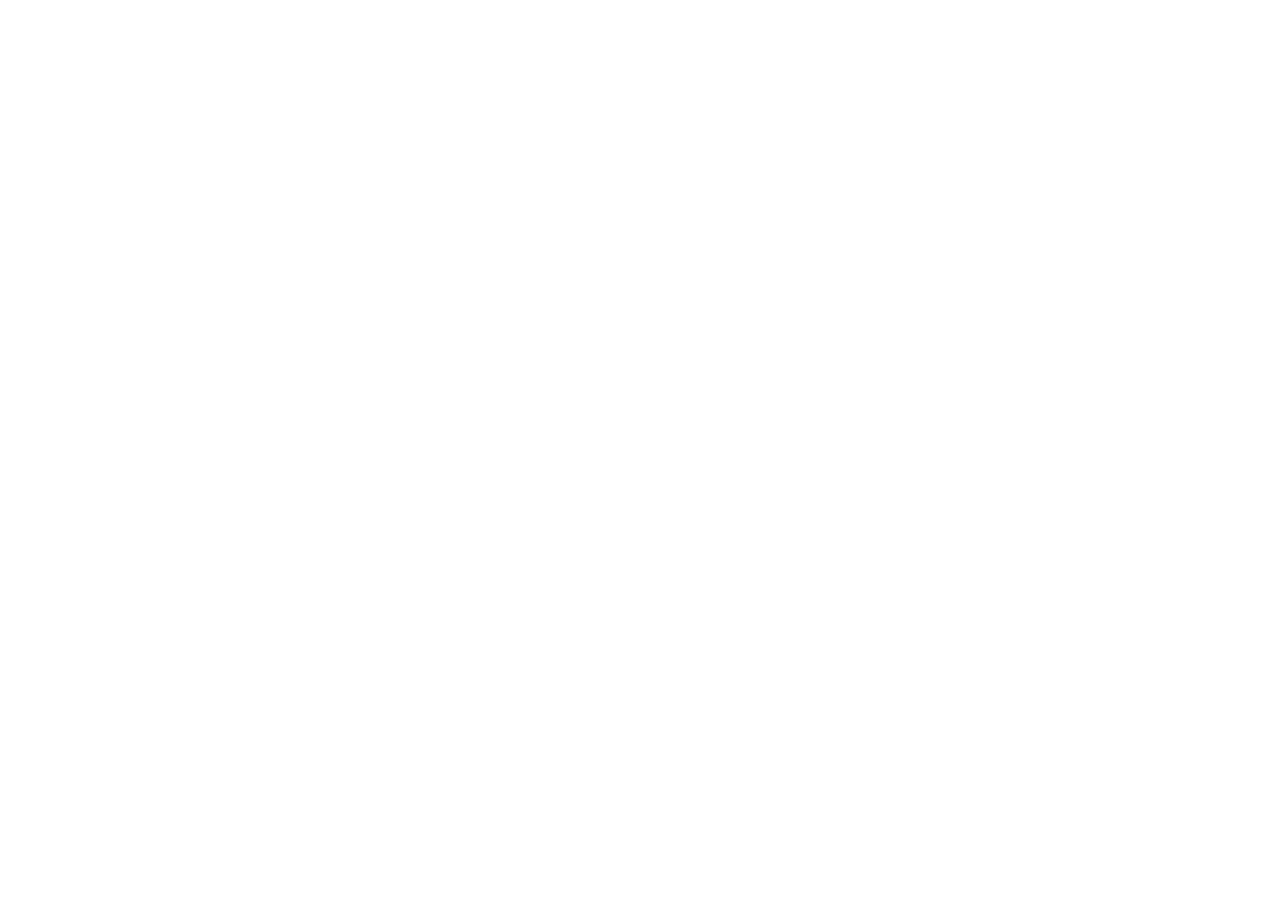
==== index.html @ 7c8229e6 "question prompts" ====
<!DOCTYPE html>
<html lang="en">
<head>
    <meta charset="UTF-8">
    <meta name="viewport" content="width=device-width, initial-scale=1.0">
    <title>Document</title>
</head>
<body>
    
</body>
</html>
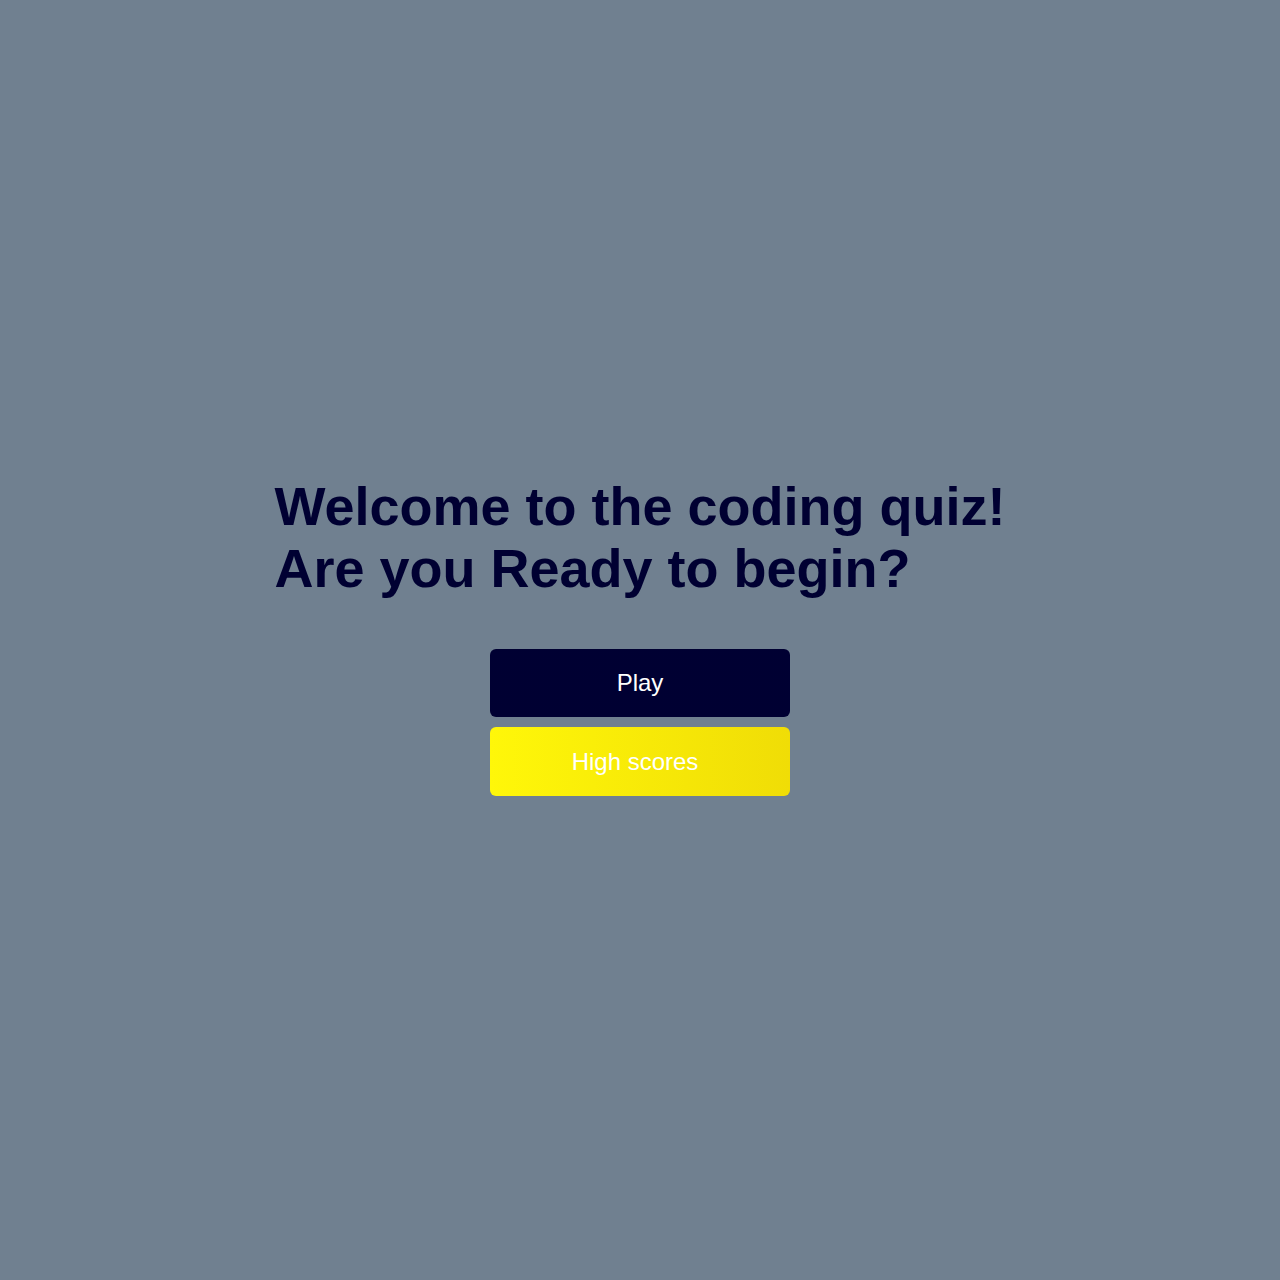
==== commit 84729f15: "basic css added" ====
--- a/index.html
+++ b/index.html
@@ -3,9 +3,22 @@
 <head>
     <meta charset="UTF-8">
     <meta name="viewport" content="width=device-width, initial-scale=1.0">
-    <title>Document</title>
+    <title>Coding Quiz</title>
+    <link rel="stylesheet" href="./assets/style.css">
+    <link rel="stylesheet" href="https://use.fontawesome.com/releases/v5.15.1/css/all.css" integrity="sha384-vp86vTRFVJgpjF9jiIGPEEqYqlDwgyBgEF109VFjmqGmIY/Y4HV4d3Gp2irVfcrp" crossorigin="anonymous">
 </head>
 <body>
+<div class="container">
+    <div id="home" class="flex-column flex-center">
+        <h1>Welcome to the coding quiz! </br> Are you Ready to begin?</h1>
+        <a href="/game.html" class="btn">Play</a>
+        <a href="/highscores.html" id="highscore-btn" class="btn">High scores<i class="fas fa-crown"></i></a>
+    </div>
+</div>
     
+
+
+
+    <script src="./assets/script.js"></script>
 </body>
 </html>--- a/assets/style.css
+++ b/assets/style.css
@@ -0,0 +1,88 @@
+body {
+    background-color: slategrey;
+}
+* {
+    box-sizing: border-box;
+    margin: 0;
+    padding: 0;
+    font-size: 62.5%;
+    font-family: 'Trebuchet MS', 'Lucida Sans Unicode', 'Lucida Grande', 'Lucida Sans', Arial, sans-serif;
+}
+h1 {
+    font-size: 5.4rem;
+    color:rgb(0, 0, 50.2);
+    margin-bottom: 5rem;
+}
+h2 {
+    font-size: 4.2rem;
+    margin-bottom: 4rem;
+}
+
+.container {
+    width: 100vw;
+    height: 100vw;
+    display: flex;
+    justify-content: center;
+    align-items: center;
+    max-width: 0 auto;
+}
+
+.flex-column{
+    display: flex;
+    flex-direction: column;
+}
+
+.flex-center{
+    justify-content: center;
+    align-items: center;
+}
+
+.justify-center{
+    justify-content: center;
+}
+.text-counter {
+    text-align: center;
+}
+
+.hidden {
+    display: none;
+}
+
+.btn {
+    font-size: 2.4rem;
+    padding: 2rem;
+    width: 30rem;
+    text-align: center;
+    margin-bottom: 1rem;
+    text-decoration: none;
+    color: white;
+    background: linear-gradient(90deg, rgb(0, 0, 50.2) 0%, rgb(0,0,50.2)100%);
+    border-radius: 6px;
+}
+
+.btn:hover {
+    cursor: pointer;
+    box-shadow: ;
+    transition: transform 150ms;
+    transform: scale(1.03);
+}
+
+.btn[disabled]:hover{
+    cursor: not-allowed;
+    box-shadow: none;
+    transform: none;
+}
+
+#highscore-btn {
+    background: linear-gradient(90deg, rgb(255,247,9)0%, rgb(240,221,6) 100%);
+}
+
+#highscore-btn:hover {
+    box-shadow: 0 0.4rem 1.4rem 0 rgb(255,255,0,0.5)
+}
+
+.fa-crown {
+    font-size: 2.5rem;
+    margin-left: 1rem;
+}
+
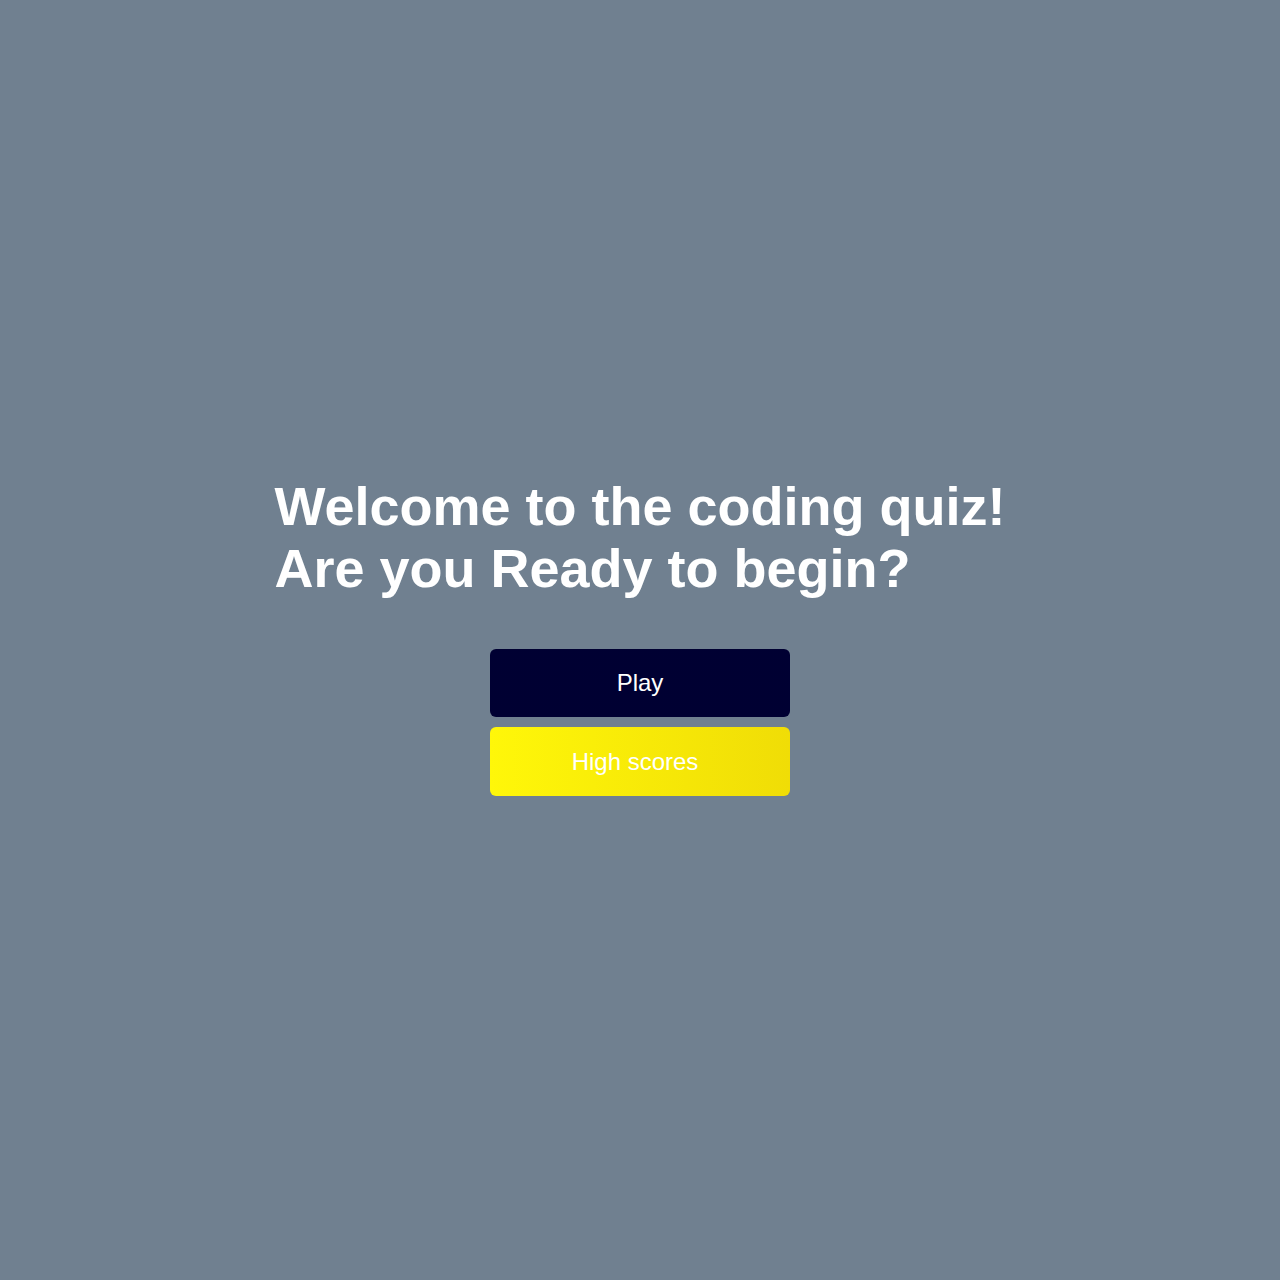
==== commit 2ebd5dd6: "css and java completed but scores not logging correctly" ====
--- a/index.html
+++ b/index.html
@@ -4,21 +4,17 @@
     <meta charset="UTF-8">
     <meta name="viewport" content="width=device-width, initial-scale=1.0">
     <title>Coding Quiz</title>
-    <link rel="stylesheet" href="./assets/style.css">
+    <link rel="stylesheet" href="style.css">
+    <link rel="stylesheet" href="game.html">
     <link rel="stylesheet" href="https://use.fontawesome.com/releases/v5.15.1/css/all.css" integrity="sha384-vp86vTRFVJgpjF9jiIGPEEqYqlDwgyBgEF109VFjmqGmIY/Y4HV4d3Gp2irVfcrp" crossorigin="anonymous">
 </head>
 <body>
 <div class="container">
     <div id="home" class="flex-column flex-center">
         <h1>Welcome to the coding quiz! </br> Are you Ready to begin?</h1>
-        <a href="/game.html" class="btn">Play</a>
-        <a href="/highscores.html" id="highscore-btn" class="btn">High scores<i class="fas fa-crown"></i></a>
+        <a href="game.html" class="btn">Play</a>
+        <a href="highscores.html" id="highscore-btn" class="btn">High scores<i class="fas fa-crown"></i></a>
     </div>
 </div>
-    
-
-
-
-    <script src="./assets/script.js"></script>
 </body>
 </html>--- a/style.css
+++ b/style.css
@@ -0,0 +1,133 @@
+body {
+    background-color: slategrey;
+}
+* {
+    box-sizing: border-box;
+    margin: 0;
+    padding: 0;
+    font-size: 62.5%;
+    font-family: 'Trebuchet MS', 'Lucida Sans Unicode', 'Lucida Grande', 'Lucida Sans', Arial, sans-serif;
+}
+h1 {
+    font-size: 5.4rem;
+    color: white;
+    margin-bottom: 5rem;
+}
+h2 {
+    font-size: 4.2rem;
+    margin-bottom: 4rem;
+}
+
+.container {
+    width: 100vw;
+    height: 100vw;
+    display: flex;
+    justify-content: center;
+    align-items: center;
+    max-width: 80rem;
+    margin: 0 auto;
+    padding: 2rem;
+}
+
+.flex-column {
+    display: flex;
+    flex-direction: column;
+}
+
+.flex-center{
+    justify-content: center;
+    align-items: center;
+}
+
+.justify-center{
+    justify-content: center;
+}
+.text-counter {
+    text-align: center;
+}
+
+.hidden {
+    display: none;
+}
+
+.btn {
+    font-size: 2.4rem;
+    padding: 2rem 0;
+    width: 30rem;
+    text-align: center;
+    margin-bottom: 1rem;
+    text-decoration: none;
+    color: white;
+    background: linear-gradient(90deg, rgb(0, 0, 50.2) 0%, rgb(0,0,50.2)100%);
+    border-radius: 6px;
+}
+
+.btn:hover {
+    cursor: pointer;
+    box-shadow: 0 0.4rem 1.4rem 0 rgb(0, 0, 60, 0.5);
+    transition: transform 150ms;
+    transform: scale(1.03);
+}
+
+.btn[disabled]:hover{
+    cursor: not-allowed;
+    box-shadow: none;
+    transform: none;
+}
+
+#highscore-btn {
+    background: linear-gradient(90deg, rgb(255,247,9)0%, rgb(240,221,6) 100%);
+}
+
+#highscore-btn:hover {
+    box-shadow: 0 0.4rem 1.4rem 0 rgb(255,255,0,0.5)
+}
+
+.fa-crown {
+    font-size: 2.5rem;
+    margin-left: 1rem;
+}
+
+/*end page*/
+.end-form-container {
+    width: 100%;
+    display: flex;
+    flex-direction: column;
+    align-items: center;
+    max-width: 30rem;
+}
+
+input {
+    margin-bottom: 1rem;
+    width: 20rem;
+    padding: 1.5rem;
+    font-size: 1.8rem;
+    border: none;
+    box-shadow: 0 0.4rem 1.4rem 0 rgb(0, 0, 60, 0.5);
+}
+
+input::placeholder {
+    color: white;
+}
+
+#username {
+    margin-bottom: 3rem;
+    width: 100%;
+    outline: none;
+}
+
+#end-text {
+    font-size: 2.4rem;
+    color: white;
+    text-align: center;
+}
+
+#saveScoreBtn {
+    border: none;
+}
+
+.fa-home {
+    margin-left: 1rem;
+    font-size: 2rem; 
+    color: white;
+}
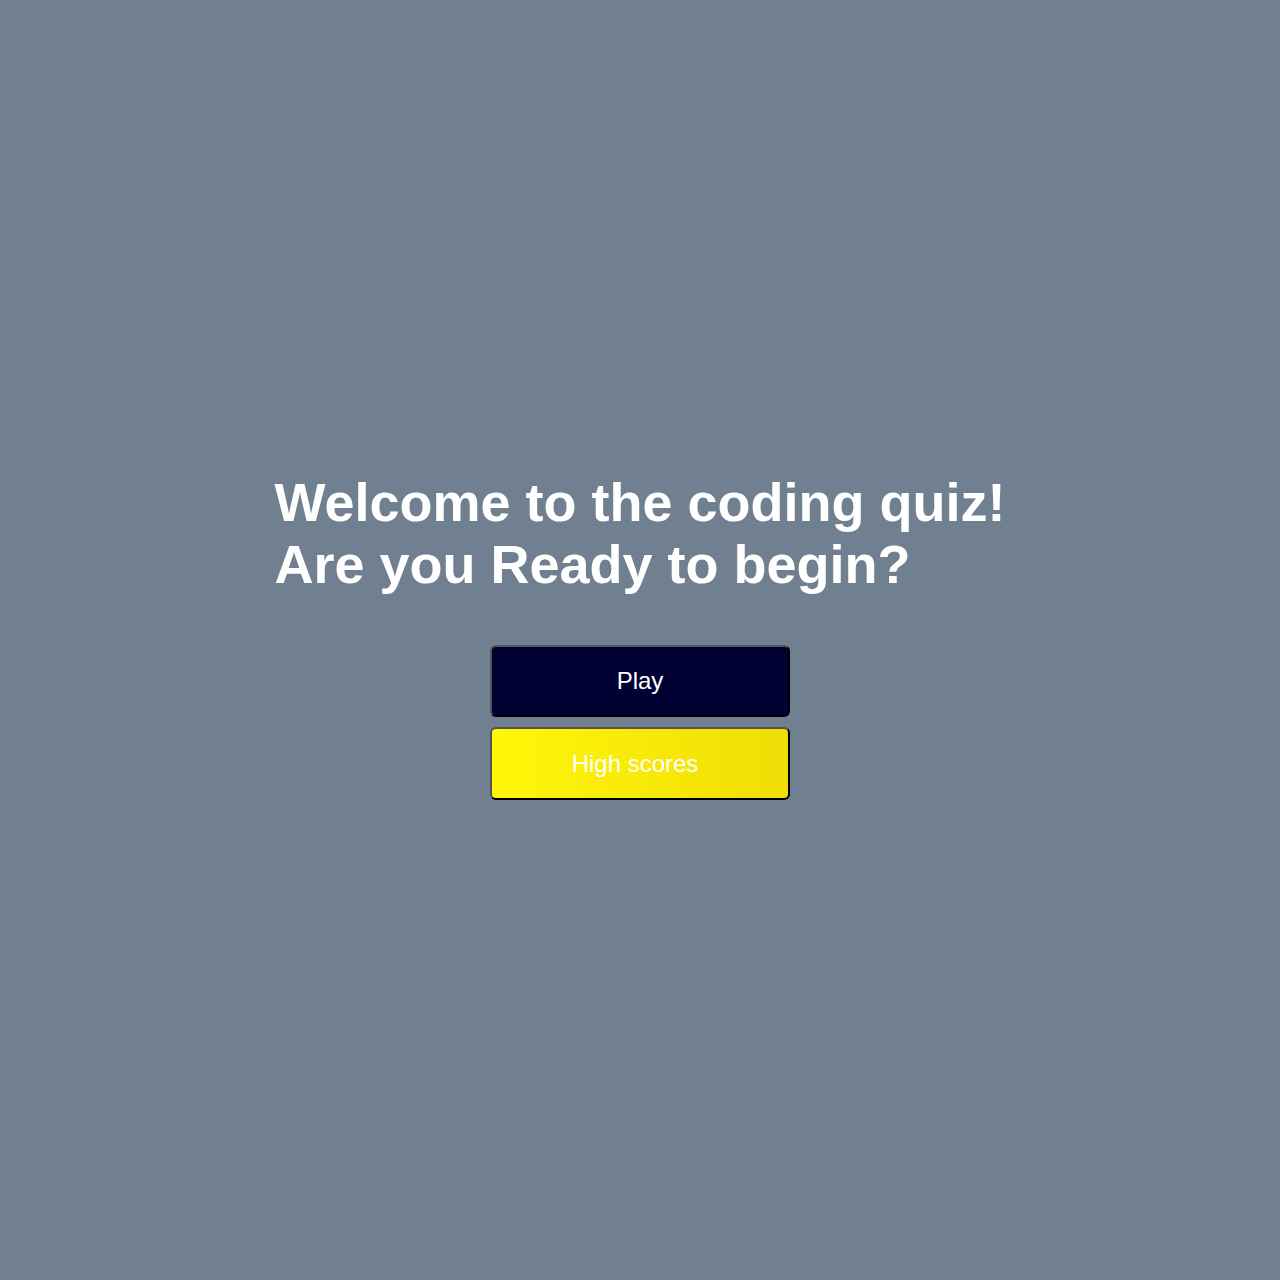
==== commit 9f5e4a91: "scores" ====
--- a/index.html
+++ b/index.html
@@ -12,8 +12,8 @@
 <div class="container">
     <div id="home" class="flex-column flex-center">
         <h1>Welcome to the coding quiz! </br> Are you Ready to begin?</h1>
-        <a href="game.html" class="btn">Play</a>
-        <a href="highscores.html" id="highscore-btn" class="btn">High scores<i class="fas fa-crown"></i></a>
+        <button class="btn" onclick="window.location.href='game.html'">Play</button>
+        <button onclick="window.location.href='highscores.html'" id="highscore-btn" class="btn">High scores<i class="fas fa-crown"></i></button>
     </div>
 </div>
 </body>
